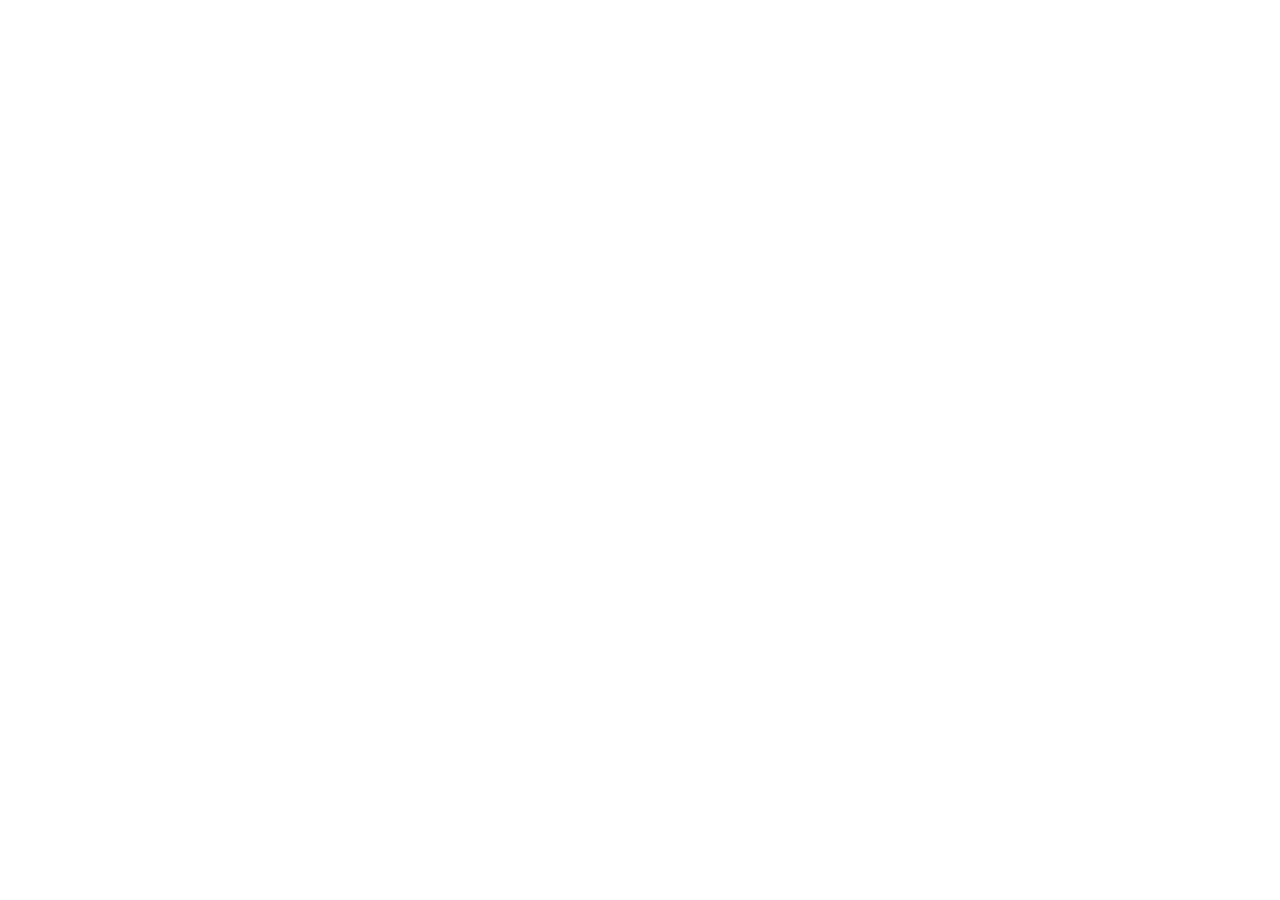
==== index.html @ c8a8de1d "criei a página principal" ====
<!DOCTYPE html>
<html lang="pt-br">
<head>
    <meta charset="UTF-8">
    <meta name="viewport" content="width=device-width, initial-scale=1.0">
    <title>Projeto Redes Sociais</title>
    <link rel="shortcut icon" href="favicon.ico" type="image/x-icon">
</head>
<body>
    
</body>
</html>
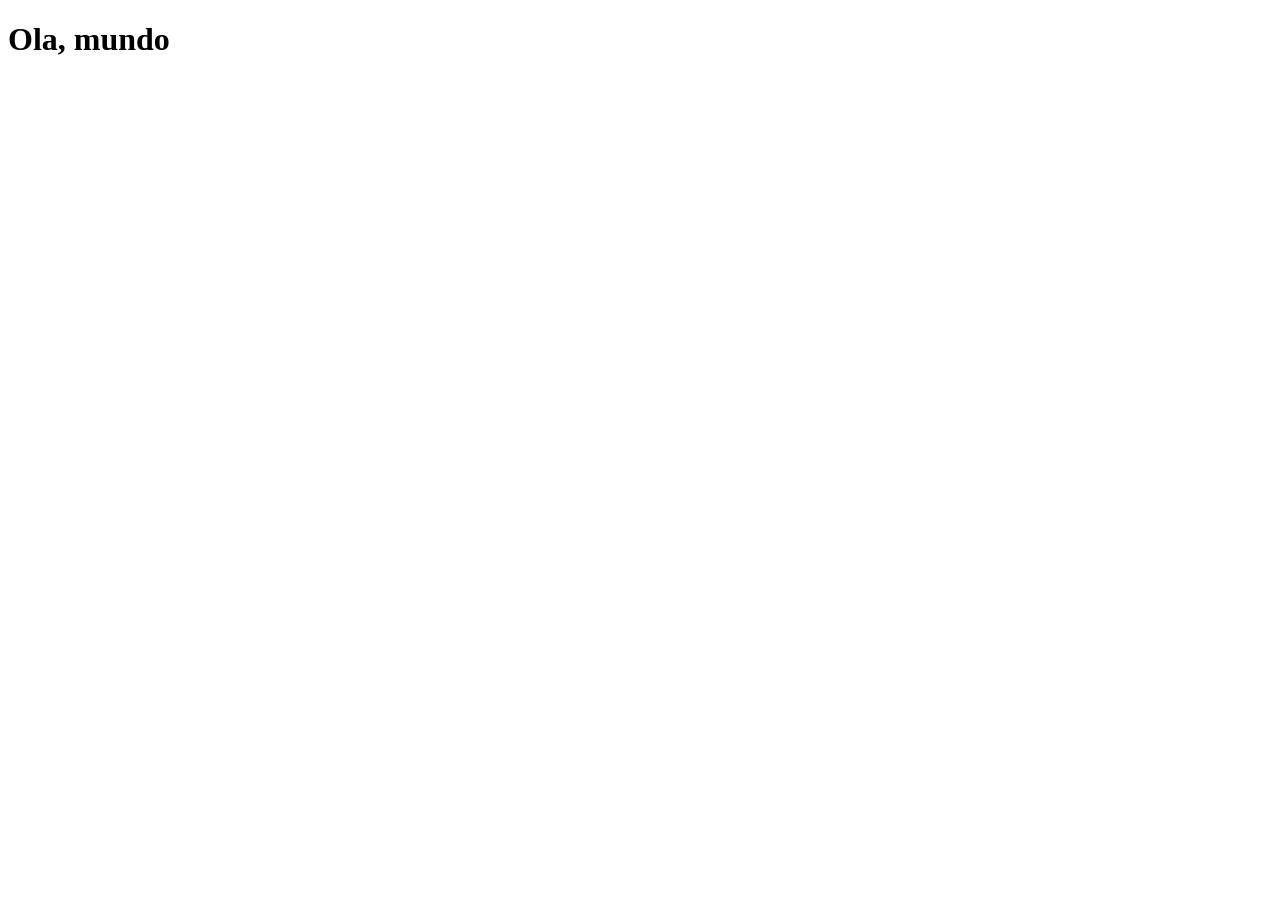
==== commit 5fc4ebbd: "Update index.html" ====
--- a/index.html
+++ b/index.html
@@ -7,6 +7,6 @@
     <link rel="shortcut icon" href="favicon.ico" type="image/x-icon">
 </head>
 <body>
-    
+    <h1>Ola, mundo</h1>
 </body>
 </html>
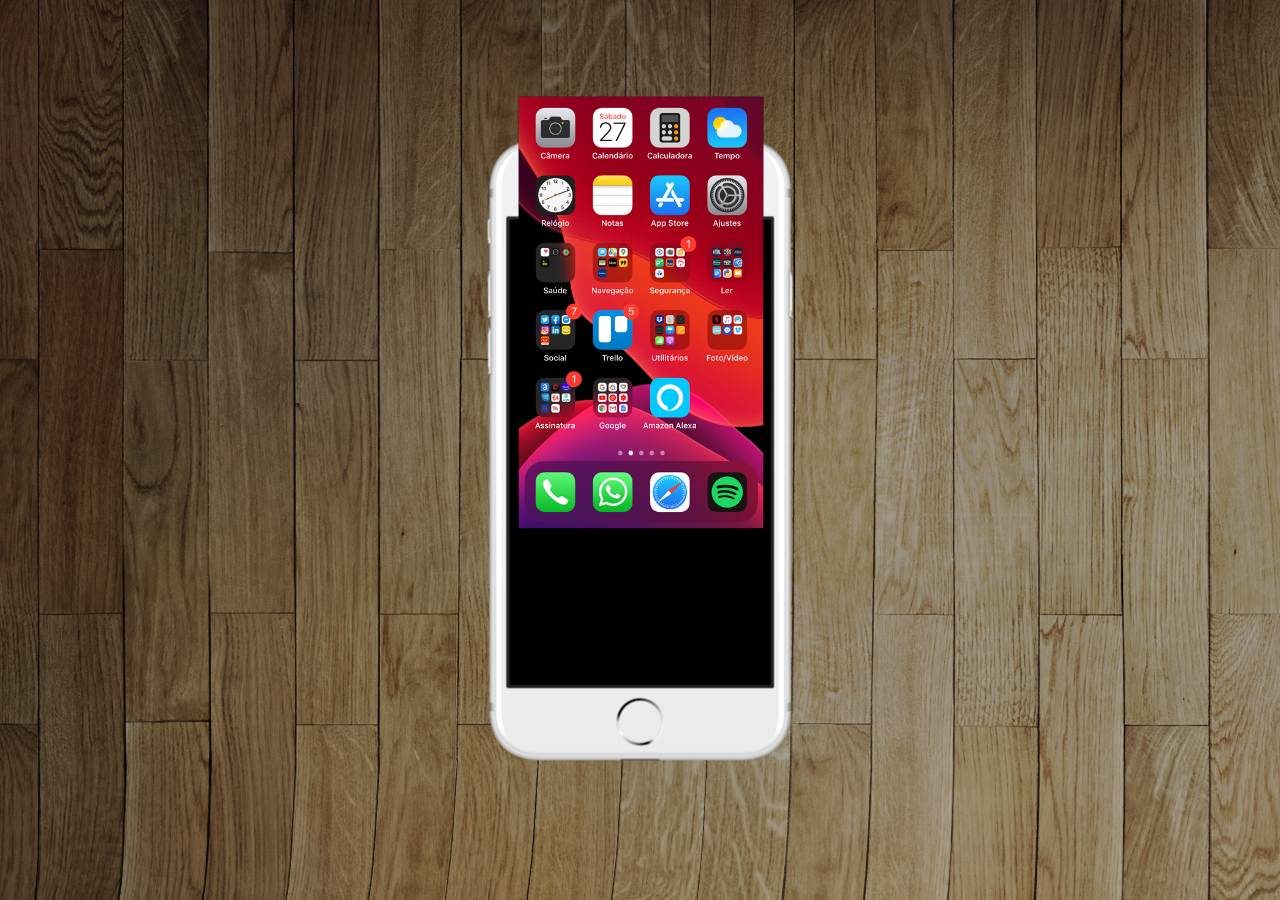
==== commit 94f46ade: "criei a tela home" ====
--- a/index.html
+++ b/index.html
@@ -5,8 +5,16 @@
     <meta name="viewport" content="width=device-width, initial-scale=1.0">
     <title>Projeto Redes Sociais</title>
     <link rel="shortcut icon" href="favicon.ico" type="image/x-icon">
+    <link rel="stylesheet" href="estilos/style.css">
 </head>
 <body>
-    <h1>Ola, mundo</h1>
+    <main>
+        <section id="telefone">
+            <iframe src="home.html" name="tela" id="tela" frameborder="0"></iframe>
+        </section>
+        <section id="redes sociais">
+
+        </section>
+    </main>
 </body>
 </html>
--- a/estilos/style.css
+++ b/estilos/style.css
@@ -0,0 +1,44 @@
+@charset "UTF-8";
+
+* {
+    margin: 0px;
+    padding: 0px;
+}
+
+html, body {
+    height: 100vh;
+    width: 100vh;
+}
+
+main {
+    display: flex;
+    justify-content: center;
+    align-items: center;
+}
+
+ body {
+    background: url('../imagens/fundo-madeira.jpg') no-repeat ;
+    background-size: cover 100vw;
+    background-attachment: fixed;
+}
+
+section#telefone {
+    position: absolute;
+    height: 95vh;
+    width: 311px;
+    top: 50%;
+    left: 50%;
+    transform: translate(-50%, -50%);
+    background: url('../imagens/frame-iphone.png') no-repeat;
+    background-size: contain;
+    background-position: center center;
+   
+}
+
+iframe#tela {
+    position: relative;
+    top: 74px;
+    left: 34px;
+    width: 245px;
+    height: 432px;
+}
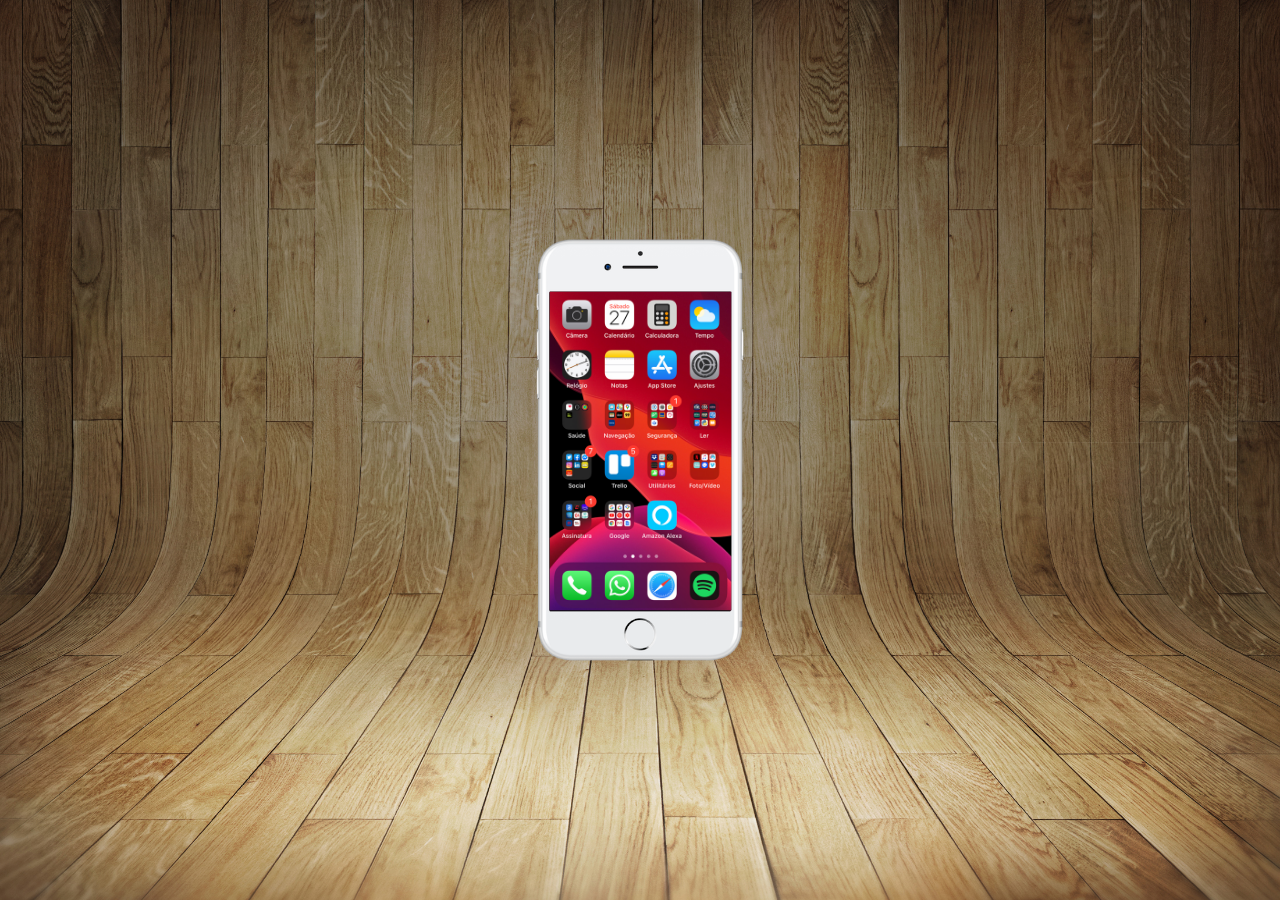
==== commit e79ae241: "botoes" ====
--- a/index.html
+++ b/index.html
@@ -12,8 +12,12 @@
         <section id="telefone">
             <iframe src="home.html" name="tela" id="tela" frameborder="0"></iframe>
         </section>
-        <section id="redes sociais">
-
+        <section id="redessociais">
+            <a href="#" target="tela"><img src="imagens/logo-home.jpg" alt="home"></a> <br>
+            <a href="#" target="tela"><img src="imagens/logo-instagram.jpg" alt="insta"></a> <br>
+            <a href="#" target="tela"><img src="imagens/logo-youtube.jpg" alt=""></a> <br>
+            <a href="#" target="tela"><img src="imagens/logo-github.jpg" alt=""></a> <br>
+            <a href="#" target="tela"><img src="imagens/logo-facebook.jpg" alt=""></a><br>
         </section>
     </main>
 </body>
--- a/estilos/style.css
+++ b/estilos/style.css
@@ -18,14 +18,14 @@
 
  body {
     background: url('../imagens/fundo-madeira.jpg') no-repeat ;
-    background-size: cover 100vw;
+    background-size: cover;
     background-attachment: fixed;
 }
 
 section#telefone {
     position: absolute;
-    height: 95vh;
-    width: 311px;
+    height: 425px;
+    width: 211px;
     top: 50%;
     left: 50%;
     transform: translate(-50%, -50%);
@@ -37,8 +37,31 @@
 
 iframe#tela {
     position: relative;
-    top: 74px;
-    left: 34px;
-    width: 245px;
-    height: 432px;
+    top: 54px;
+    left: 15px;
+    width: 182px;
+    height: 319px;
+}
+
+section#redessociais img {
+    width: 70px;
+    margin: 10px;
+    border-radius: 50%;
+    box-shadow: 2px 2px 5px rgba(0, 0, 0, 0.719);
+    box-sizing: border-box;
+}
+
+section#redessociais {
+    position: relative;
+    left: 877px;
+    top: 20px;
+    
+    
+}
+
+section#redessociais img:hover {
+    border: 2px solid white;
+    transform: translate(-3px, -3px);
+    box-shadow: 5px 5px 10px rgba(0, 0, 0, 0.712);
+    transition: translate .7s, border .7s
 }
